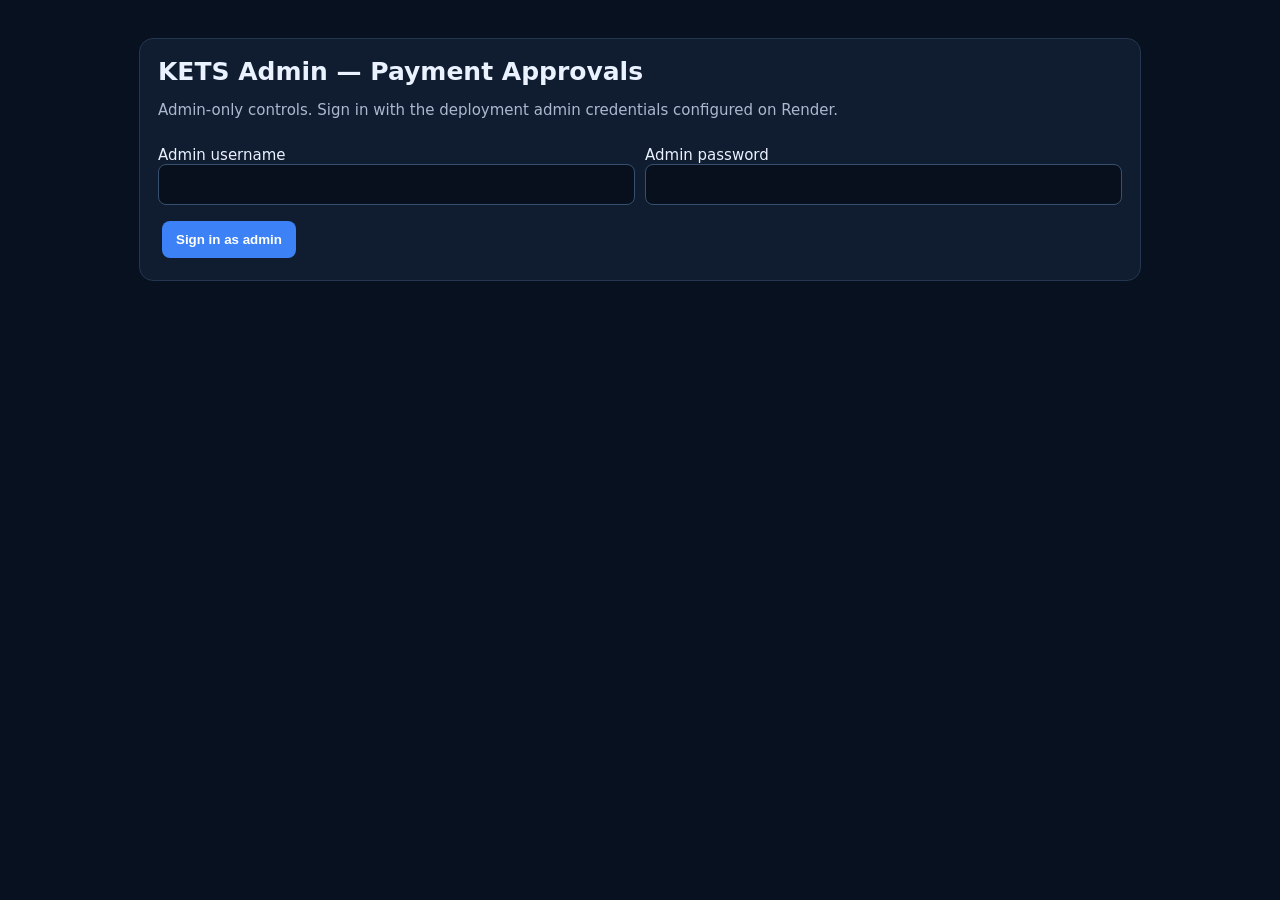
==== admin.html @ bada2229 "Add files via upload" ====
<!doctype html>
<html lang="en"><head><meta charset="utf-8"><meta name="viewport" content="width=device-width,initial-scale=1">
<title>KETS Admin · Payment Approvals</title>
<style>
:root{color-scheme:dark}*{box-sizing:border-box}body{margin:0;background:#08111f;color:#eaf1ff;font:15px system-ui,Arial,sans-serif}
main{max-width:1050px;margin:0 auto;padding:24px}.card{background:#101d30;border:1px solid #243650;border-radius:14px;padding:18px;margin:14px 0}
h1{font-size:25px;margin:0 0 8px}h2{font-size:18px}p,.muted{color:#aab9cf}label{display:block;margin:12px 0}input{width:100%;padding:12px;border-radius:8px;border:1px solid #38506f;background:#07101c;color:white}
button{padding:11px 14px;border:0;border-radius:8px;cursor:pointer;background:#3c82f6;color:white;font-weight:700;margin:4px}button.reject{background:#9d3547}button.secondary{background:#34465f}.row{display:flex;gap:10px;flex-wrap:wrap}.row>*{flex:1;min-width:220px}.status{font-weight:700}.pending{color:#ffc66d}.good{color:#70e0a1}.bad{color:#ff8a9a}.hidden{display:none}.payment{border-top:1px solid #263950;padding:14px 0}.small{font-size:12px;color:#aab9cf}
</style></head><body><main>
<div class="card"><h1>KETS Admin — Payment Approvals</h1><p>Admin-only controls. Sign in with the deployment admin credentials configured on Render.</p>
<div id="login"><div class="row"><label>Admin username<input id="username" autocomplete="username"></label><label>Admin password<input id="password" type="password" autocomplete="current-password"></label></div><button onclick="login()">Sign in as admin</button></div>
<div id="app" class="hidden"><div class="row"><div><h2>Pending manual payments</h2><p class="muted">Verify the transaction in your bank/mobile-money account before approving.</p></div><div style="text-align:right"><button class="secondary" onclick="load()">Refresh payments</button><button class="secondary" onclick="logout()">Sign out</button></div></div><div id="message"></div><div id="payments">Loading…</div></div></div>
</main><script>
let token="";
async function req(url,opts={}){const r=await fetch(url,{...opts,headers:{"Content-Type":"application/json","Authorization":"Bearer "+token,...(opts.headers||{})}});const d=await r.json().catch(()=>({}));if(!r.ok)throw Error(d.error||"Request failed");return d}
async function login(){const msg=document.getElementById("message");try{const r=await fetch("/api/developer/login",{method:"POST",headers:{"Content-Type":"application/json"},body:JSON.stringify({username:document.getElementById("username").value,password:document.getElementById("password").value})});const d=await r.json();if(!r.ok)throw Error(d.error||"Sign in failed");token=d.token;document.getElementById("login").classList.add("hidden");document.getElementById("app").classList.remove("hidden");await load()}catch(e){alert(e.message)}}
async function load(){const el=document.getElementById("payments");el.textContent="Loading…";try{const d=await req("/api/developer/data");const pending=(d.payments||[]).filter(p=>p.status==="PENDING_MANUAL");if(!pending.length){el.innerHTML="<p>No pending manual payments.</p>";return}el.innerHTML=pending.map(p=>`<div class="payment"><div class="row"><div><strong>${esc(p.email||"Unknown user")}</strong><p>${esc(p.network||"Manual")} · ${esc(p.currency||"")} ${Number(p.amount||0).toLocaleString()}</p><p>Reference: <strong>${esc(p.tracking_id||"")}</strong></p><p class="small">KETS payment ID: ${esc(p.tx_ref||"")} · Submitted ${esc(p.created_at||"")}</p></div><div><span class="status pending">PENDING REVIEW</span><p>Plan: ${esc(p.plan||"30_days")}</p><button onclick="decide('${esc(p.tx_ref)}','APPROVE')">Approve & activate 30 days</button><button class="reject" onclick="decide('${esc(p.tx_ref)}','REJECT')">Reject</button></div></div></div>`).join("")}catch(e){el.textContent=e.message}}
async function decide(ref,decision){if(!confirm(decision==="APPROVE"?"Confirm you have verified this payment and activate access for 30 days?":"Reject this payment?"))return;try{const d=await req("/api/admin/payments/"+encodeURIComponent(ref)+"/decision",{method:"POST",body:JSON.stringify({decision})});document.getElementById("message").innerHTML='<p class="good">'+esc(d.message)+'</p>';await load()}catch(e){alert(e.message)}}
function logout(){token="";document.getElementById("app").classList.add("hidden");document.getElementById("login").classList.remove("hidden")}
function esc(v){return String(v??"").replace(/[&<>"']/g,c=>({"&":"&amp;","<":"&lt;",">":"&gt;",'"':"&quot;","'":"&#39;"}[c]))}
</script></body></html>
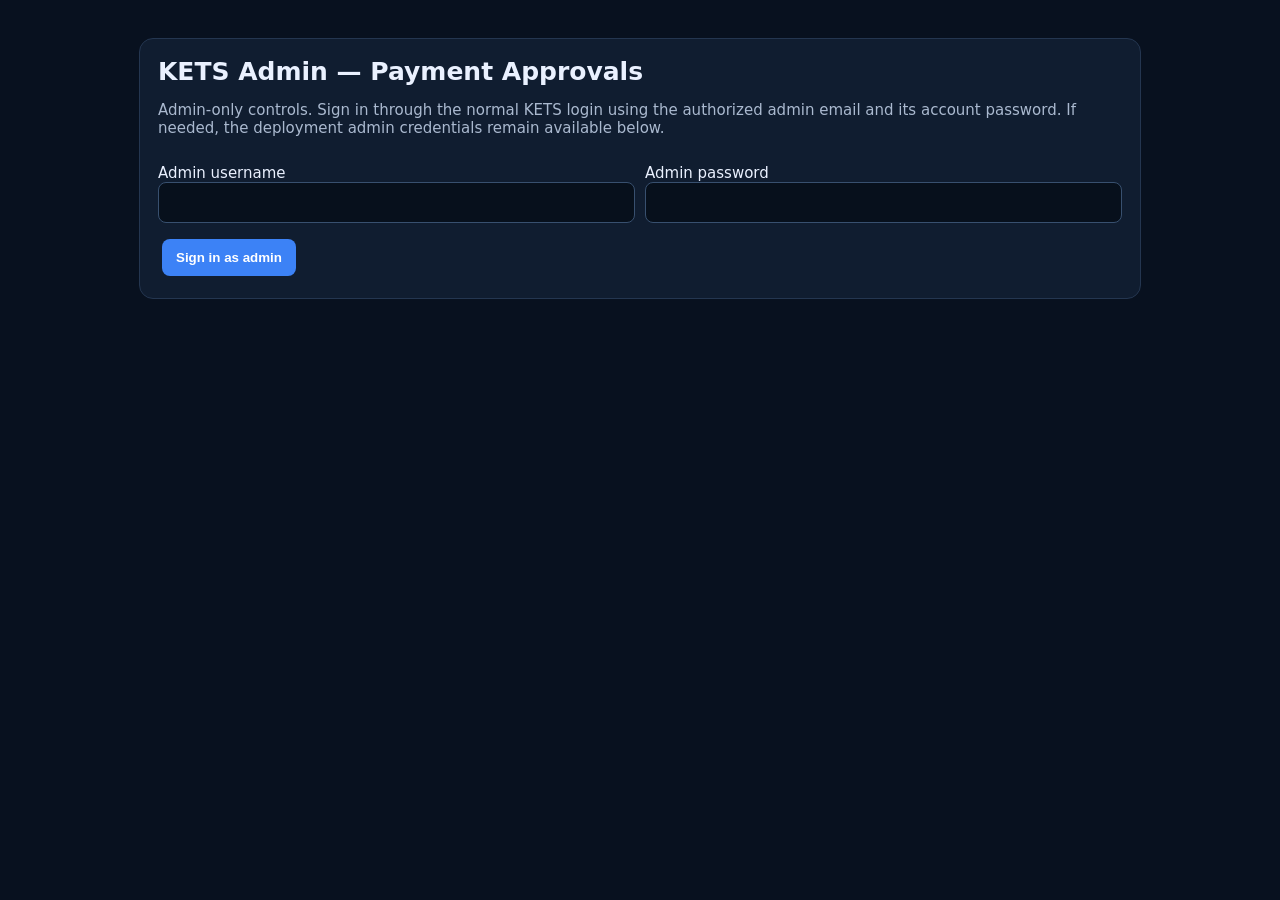
==== commit 01deffa1: "Add files via upload" ====
--- a/admin.html
+++ b/admin.html
@@ -7,15 +7,36 @@
 h1{font-size:25px;margin:0 0 8px}h2{font-size:18px}p,.muted{color:#aab9cf}label{display:block;margin:12px 0}input{width:100%;padding:12px;border-radius:8px;border:1px solid #38506f;background:#07101c;color:white}
 button{padding:11px 14px;border:0;border-radius:8px;cursor:pointer;background:#3c82f6;color:white;font-weight:700;margin:4px}button.reject{background:#9d3547}button.secondary{background:#34465f}.row{display:flex;gap:10px;flex-wrap:wrap}.row>*{flex:1;min-width:220px}.status{font-weight:700}.pending{color:#ffc66d}.good{color:#70e0a1}.bad{color:#ff8a9a}.hidden{display:none}.payment{border-top:1px solid #263950;padding:14px 0}.small{font-size:12px;color:#aab9cf}
 </style></head><body><main>
-<div class="card"><h1>KETS Admin — Payment Approvals</h1><p>Admin-only controls. Sign in with the deployment admin credentials configured on Render.</p>
+<div class="card"><h1>KETS Admin — Payment Approvals</h1><p>Admin-only controls. Sign in through the normal KETS login using the authorized admin email and its account password. If needed, the deployment admin credentials remain available below.</p>
 <div id="login"><div class="row"><label>Admin username<input id="username" autocomplete="username"></label><label>Admin password<input id="password" type="password" autocomplete="current-password"></label></div><button onclick="login()">Sign in as admin</button></div>
-<div id="app" class="hidden"><div class="row"><div><h2>Pending manual payments</h2><p class="muted">Verify the transaction in your bank/mobile-money account before approving.</p></div><div style="text-align:right"><button class="secondary" onclick="load()">Refresh payments</button><button class="secondary" onclick="logout()">Sign out</button></div></div><div id="message"></div><div id="payments">Loading…</div></div></div>
+<div id="app" class="hidden"><div class="row"><div><h2>Pending manual payments</h2><p class="muted">Verify the transaction in your bank/mobile-money account before approving. This page refreshes automatically every 8 seconds.</p></div><div style="text-align:right"><button class="secondary" onclick="load()">Refresh payments</button><button class="secondary" onclick="logout()">Sign out</button></div></div><div id="message"></div><div id="dbstatus" class="small"></div><div id="payments">Loading…</div><h2>Recent manual payment requests</h2><div id="recent">Loading…</div></div></div>
 </main><script>
-let token="";
+let token=sessionStorage.getItem("kets_user_token")||"";
 async function req(url,opts={}){const r=await fetch(url,{...opts,headers:{"Content-Type":"application/json","Authorization":"Bearer "+token,...(opts.headers||{})}});const d=await r.json().catch(()=>({}));if(!r.ok)throw Error(d.error||"Request failed");return d}
-async function login(){const msg=document.getElementById("message");try{const r=await fetch("/api/developer/login",{method:"POST",headers:{"Content-Type":"application/json"},body:JSON.stringify({username:document.getElementById("username").value,password:document.getElementById("password").value})});const d=await r.json();if(!r.ok)throw Error(d.error||"Sign in failed");token=d.token;document.getElementById("login").classList.add("hidden");document.getElementById("app").classList.remove("hidden");await load()}catch(e){alert(e.message)}}
-async function load(){const el=document.getElementById("payments");el.textContent="Loading…";try{const d=await req("/api/developer/data");const pending=(d.payments||[]).filter(p=>p.status==="PENDING_MANUAL");if(!pending.length){el.innerHTML="<p>No pending manual payments.</p>";return}el.innerHTML=pending.map(p=>`<div class="payment"><div class="row"><div><strong>${esc(p.email||"Unknown user")}</strong><p>${esc(p.network||"Manual")} · ${esc(p.currency||"")} ${Number(p.amount||0).toLocaleString()}</p><p>Reference: <strong>${esc(p.tracking_id||"")}</strong></p><p class="small">KETS payment ID: ${esc(p.tx_ref||"")} · Submitted ${esc(p.created_at||"")}</p></div><div><span class="status pending">PENDING REVIEW</span><p>Plan: ${esc(p.plan||"30_days")}</p><button onclick="decide('${esc(p.tx_ref)}','APPROVE')">Approve & activate 30 days</button><button class="reject" onclick="decide('${esc(p.tx_ref)}','REJECT')">Reject</button></div></div></div>`).join("")}catch(e){el.textContent=e.message}}
+async function login(){const msg=document.getElementById("message");try{const r=await fetch("/api/developer/login",{method:"POST",headers:{"Content-Type":"application/json"},body:JSON.stringify({username:document.getElementById("username").value,password:document.getElementById("password").value})});const d=await r.json();if(!r.ok)throw Error(d.error||"Sign in failed");token=d.token;document.getElementById("login").classList.add("hidden");document.getElementById("app").classList.remove("hidden");await load();if(window.paymentRefreshTimer)clearInterval(window.paymentRefreshTimer);window.paymentRefreshTimer=setInterval(()=>{if(token)load()},8000)}catch(e){alert(e.message)}}
+async function load(){
+ const el=document.getElementById("payments"), recent=document.getElementById("recent"), dbstatus=document.getElementById("dbstatus");
+ el.textContent="Loading pending payments…"; recent.textContent="Loading recent requests…";
+ try{
+  const d=await req("/api/developer/data");
+  if(d.database_error){dbstatus.textContent="Database warning: "+d.database_error;dbstatus.className="bad";}else{dbstatus.textContent="Payment database connected · last refreshed "+new Date().toLocaleTimeString();dbstatus.className="small good";}
+  const all=(d.payments||[]).filter(p=>String(p.network||"").toUpperCase()==="MTN"||String(p.network||"").toUpperCase()==="AIRTEL"||String(p.network||"").toUpperCase()==="BANK_TRANSFER");
+  const pending=all.filter(p=>p.status==="PENDING_MANUAL");
+  if(!pending.length) el.innerHTML="<p>No pending manual payments found in the database.</p>";
+  else el.innerHTML=pending.map(p=>paymentCard(p,true)).join("");
+  if(!all.length) recent.innerHTML="<p>No manual payment requests have been recorded in this database.</p>";
+  else recent.innerHTML=all.slice(0,100).map(p=>paymentCard(p,false)).join("");
+ }catch(e){el.textContent="Could not load payment requests: "+e.message;recent.textContent="Could not load recent requests.";dbstatus.textContent="Check admin credentials, deployment and database connection.";dbstatus.className="bad";}
+}
+function paymentCard(p,actions){
+ const raw=String(p.phone||"");
+ const phone=(raw.match(/(?:^|;)phone:([^;]*)/)||[])[1]||raw;
+ const ref=String(p.tracking_id||"").replace(/^ref:/,"");
+ const statusClass=p.status==="COMPLETED"?"good":p.status==="REJECTED"?"bad":"pending";
+ return `<div class="payment"><div class="row"><div><strong>${esc(p.email||"Unknown user")}</strong><p>${esc(p.network||"Manual")} · ${esc(p.currency||"")} ${Number(p.amount||0).toLocaleString()}</p><p>Transaction reference: <strong>${esc(ref||"Not recorded")}</strong></p><p>Phone used to pay: <strong>${esc(phone||"Not provided")}</strong></p><p class="small">KETS request ID: ${esc(p.tx_ref||"")} · Submitted ${esc(p.created_at||"")}</p></div><div><span class="status ${statusClass}">${esc(p.status||"UNKNOWN")}</span><p>Plan: ${esc(p.plan||"30_days")}</p>${actions?`<button onclick="decide('${esc(p.tx_ref)}','APPROVE')">Approve & activate 30 days</button><button class="reject" onclick="decide('${esc(p.tx_ref)}','REJECT')">Reject</button>`:""}</div></div></div>`;
+}
 async function decide(ref,decision){if(!confirm(decision==="APPROVE"?"Confirm you have verified this payment and activate access for 30 days?":"Reject this payment?"))return;try{const d=await req("/api/admin/payments/"+encodeURIComponent(ref)+"/decision",{method:"POST",body:JSON.stringify({decision})});document.getElementById("message").innerHTML='<p class="good">'+esc(d.message)+'</p>';await load()}catch(e){alert(e.message)}}
-function logout(){token="";document.getElementById("app").classList.add("hidden");document.getElementById("login").classList.remove("hidden")}
+function logout(){token="";if(window.paymentRefreshTimer)clearInterval(window.paymentRefreshTimer);document.getElementById("app").classList.add("hidden");document.getElementById("login").classList.remove("hidden")}
+window.addEventListener("load",async()=>{if(!token)return;try{await req("/api/developer/data");document.getElementById("login").classList.add("hidden");document.getElementById("app").classList.remove("hidden");await load();window.paymentRefreshTimer=setInterval(()=>{if(token)load()},8000)}catch(e){token=""}});
 function esc(v){return String(v??"").replace(/[&<>"']/g,c=>({"&":"&amp;","<":"&lt;",">":"&gt;",'"':"&quot;","'":"&#39;"}[c]))}
 </script></body></html>
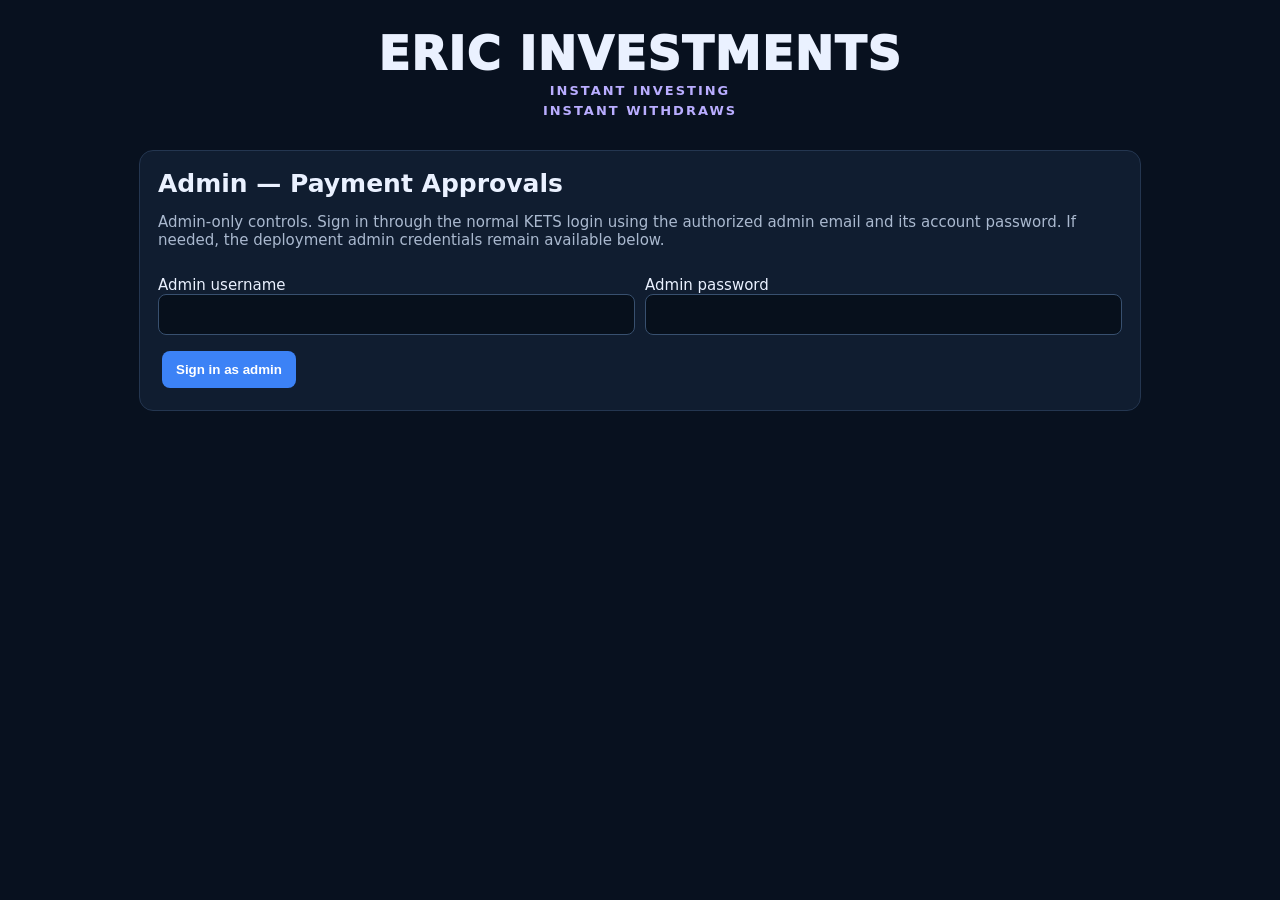
==== commit 987e3bf6: "Add files via upload" ====
--- a/admin.html
+++ b/admin.html
@@ -1,19 +1,43 @@
 <!doctype html>
 <html lang="en"><head><meta charset="utf-8"><meta name="viewport" content="width=device-width,initial-scale=1">
-<title>KETS Admin · Payment Approvals</title>
+<title>ERIC INVESTMENTS · Admin</title>
 <style>
 :root{color-scheme:dark}*{box-sizing:border-box}body{margin:0;background:#08111f;color:#eaf1ff;font:15px system-ui,Arial,sans-serif}
 main{max-width:1050px;margin:0 auto;padding:24px}.card{background:#101d30;border:1px solid #243650;border-radius:14px;padding:18px;margin:14px 0}
-h1{font-size:25px;margin:0 0 8px}h2{font-size:18px}p,.muted{color:#aab9cf}label{display:block;margin:12px 0}input{width:100%;padding:12px;border-radius:8px;border:1px solid #38506f;background:#07101c;color:white}
+h1{font-size:25px;margin:0 0 8px}.investment-brand{text-align:center;padding:6px 0 18px}.investment-brand strong{display:block;font-size:clamp(30px,6vw,46px);line-height:1.05;letter-spacing:1.4px;font-weight:1000;overflow-wrap:anywhere}.investment-brand span{display:block;font-size:13px;letter-spacing:2px;font-weight:850;color:#b9adff;margin-top:5px}h2{font-size:18px}p,.muted{color:#aab9cf}label{display:block;margin:12px 0}input{width:100%;padding:12px;border-radius:8px;border:1px solid #38506f;background:#07101c;color:white}
 button{padding:11px 14px;border:0;border-radius:8px;cursor:pointer;background:#3c82f6;color:white;font-weight:700;margin:4px}button.reject{background:#9d3547}button.secondary{background:#34465f}.row{display:flex;gap:10px;flex-wrap:wrap}.row>*{flex:1;min-width:220px}.status{font-weight:700}.pending{color:#ffc66d}.good{color:#70e0a1}.bad{color:#ff8a9a}.hidden{display:none}.payment{border-top:1px solid #263950;padding:14px 0}.small{font-size:12px;color:#aab9cf}
 </style></head><body><main>
-<div class="card"><h1>KETS Admin — Payment Approvals</h1><p>Admin-only controls. Sign in through the normal KETS login using the authorized admin email and its account password. If needed, the deployment admin credentials remain available below.</p>
+<div class="investment-brand"><strong>ERIC INVESTMENTS</strong><span>INSTANT INVESTING</span><span>INSTANT WITHDRAWS</span></div>
+<div class="card"><h1>Admin — Payment Approvals</h1><p>Admin-only controls. Sign in through the normal KETS login using the authorized admin email and its account password. If needed, the deployment admin credentials remain available below.</p>
 <div id="login"><div class="row"><label>Admin username<input id="username" autocomplete="username"></label><label>Admin password<input id="password" type="password" autocomplete="current-password"></label></div><button onclick="login()">Sign in as admin</button></div>
 <div id="app" class="hidden"><div class="row"><div><h2>Pending manual payments</h2><p class="muted">Verify the transaction in your bank/mobile-money account before approving. This page refreshes automatically every 8 seconds.</p></div><div style="text-align:right"><button class="secondary" onclick="load()">Refresh payments</button><button class="secondary" onclick="logout()">Sign out</button></div></div><div id="message"></div><div id="dbstatus" class="small"></div><div id="payments">Loading…</div><h2>Recent manual payment requests</h2><div id="recent">Loading…</div></div></div>
 </main><script>
 let token=sessionStorage.getItem("kets_user_token")||"";
 async function req(url,opts={}){const r=await fetch(url,{...opts,headers:{"Content-Type":"application/json","Authorization":"Bearer "+token,...(opts.headers||{})}});const d=await r.json().catch(()=>({}));if(!r.ok)throw Error(d.error||"Request failed");return d}
-async function login(){const msg=document.getElementById("message");try{const r=await fetch("/api/developer/login",{method:"POST",headers:{"Content-Type":"application/json"},body:JSON.stringify({username:document.getElementById("username").value,password:document.getElementById("password").value})});const d=await r.json();if(!r.ok)throw Error(d.error||"Sign in failed");token=d.token;document.getElementById("login").classList.add("hidden");document.getElementById("app").classList.remove("hidden");await load();if(window.paymentRefreshTimer)clearInterval(window.paymentRefreshTimer);window.paymentRefreshTimer=setInterval(()=>{if(token)load()},8000)}catch(e){alert(e.message)}}
+async function login(){
+ const username=document.getElementById("username").value.trim();
+ const password=document.getElementById("password").value;
+ try{
+  // First authenticate the named admin through the same account login used by the main KETS page.
+  let r=await fetch("/api/auth/login",{method:"POST",headers:{"Content-Type":"application/json"},body:JSON.stringify({email:username,password})});
+  let d=await r.json().catch(()=>({}));
+  if(r.ok && (d.user?.admin===true || d.user?.role==="admin")){
+   token=d.token;
+  }else{
+   // Keep compatibility with deployments that use separate developer credentials.
+   r=await fetch("/api/developer/login",{method:"POST",headers:{"Content-Type":"application/json"},body:JSON.stringify({username,password})});
+   d=await r.json().catch(()=>({}));
+   if(!r.ok)throw Error(d.error||"Sign in failed. Use the authorized admin account email and its account password.");
+   token=d.token;
+  }
+  sessionStorage.setItem("kets_user_token",token);
+  document.getElementById("login").classList.add("hidden");
+  document.getElementById("app").classList.remove("hidden");
+  await load();
+  if(window.paymentRefreshTimer)clearInterval(window.paymentRefreshTimer);
+  window.paymentRefreshTimer=setInterval(()=>{if(token)load()},8000);
+ }catch(e){alert(e.message)}
+}
 async function load(){
  const el=document.getElementById("payments"), recent=document.getElementById("recent"), dbstatus=document.getElementById("dbstatus");
  el.textContent="Loading pending payments…"; recent.textContent="Loading recent requests…";
